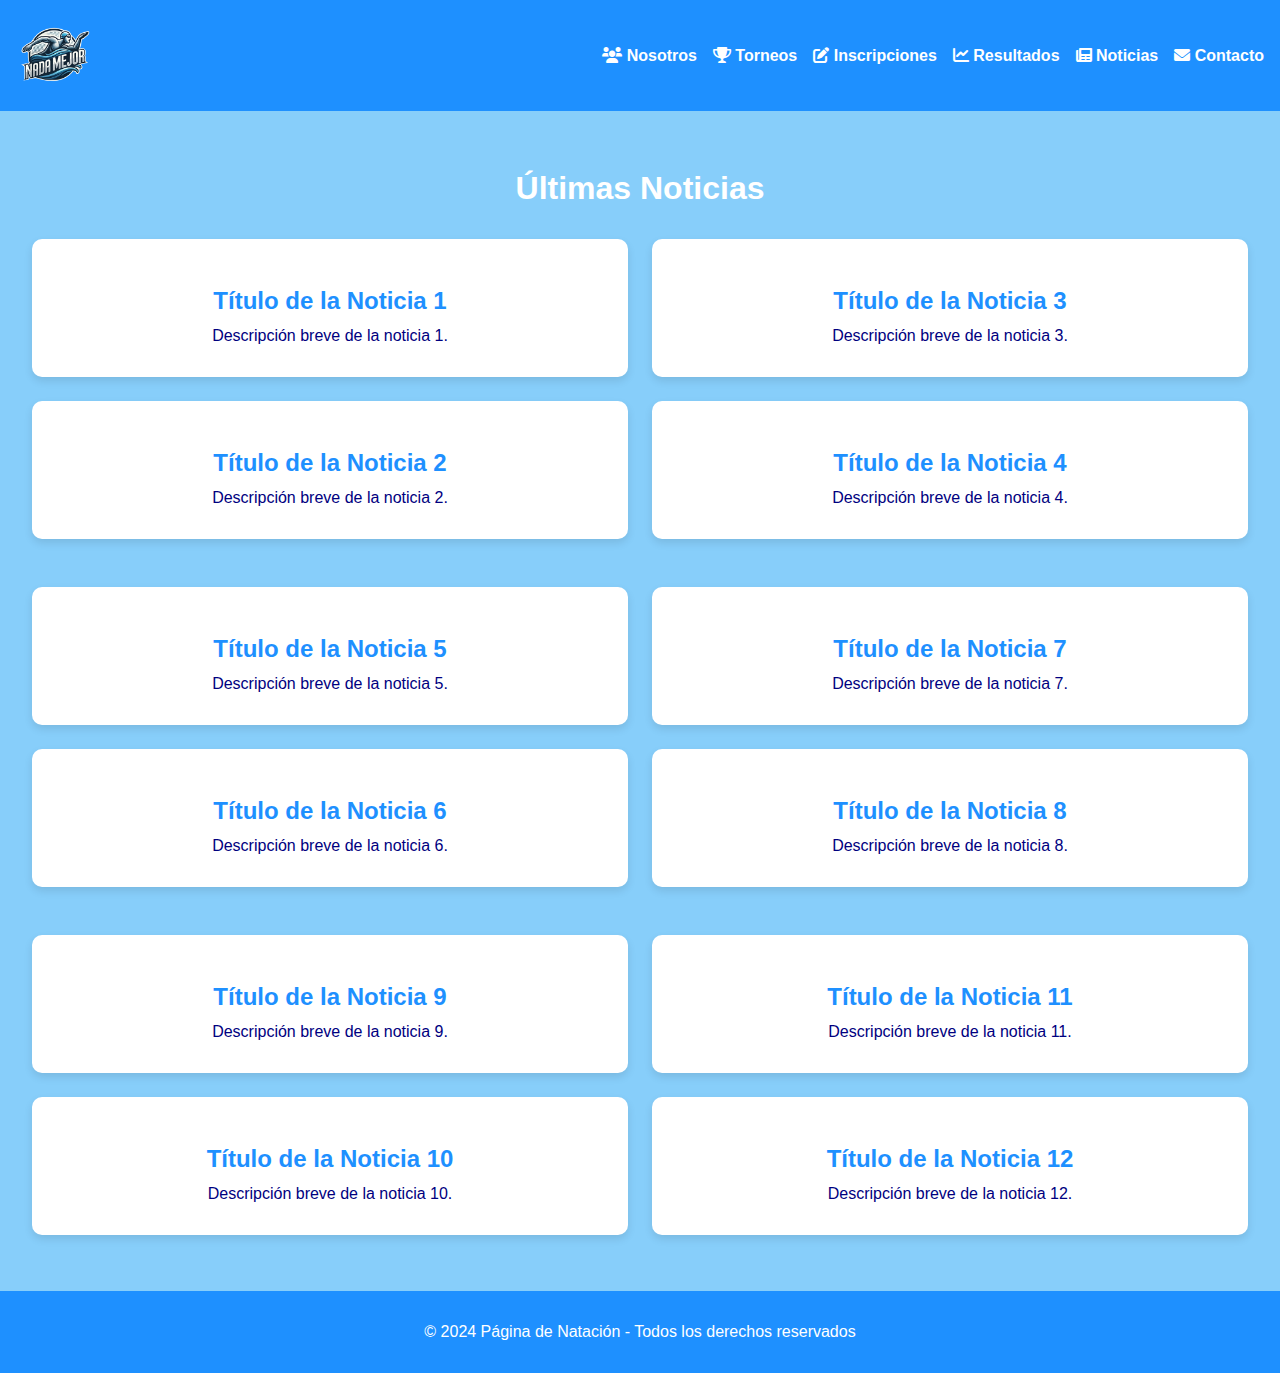
==== noticia.html @ 4b4fa6a7 "Add files via upload" ====
<!DOCTYPE html>
<html lang="es">
<head>
    <meta charset="UTF-8">
    <meta name="viewport" content="width=device-width, initial-scale=1.0">
    <title>Noticias</title>
    <link rel="stylesheet" href="css/noticia.css">
    <link rel="stylesheet" href="https://cdnjs.cloudflare.com/ajax/libs/font-awesome/6.0.0-beta3/css/all.min.css">
</head>
<body>
    <div class="content">
        <!-- Navegación -->
        <nav>
            <div class="nav-logo">
                <a href="index.html"><img src="img/logo.png" alt="Logo Natación" id="nav-logo"></a>
            </div>
            <div class="menu-toggle" onclick="toggleMenu()" id="menu-icon">
                <i class="fas fa-bars"></i>
            </div>
            <ul class="nav-links">
                <li><a href="nosotros.html" class="nav-link"><i class="fas fa-users"></i> Nosotros</a></li>
                <li><a href="torneos.html" class="nav-link"><i class="fas fa-trophy"></i> Torneos</a></li>
                <li><a href="inscripciones.html" class="nav-link"><i class="fas fa-edit"></i> Inscripciones</a></li>
                <li><a href="resultados.html" class="nav-link"><i class="fas fa-chart-line"></i> Resultados</a></li>
                <li><a href="noticia.html" class="nav-link"><i class="fas fa-newspaper"></i> Noticias</a></li>
                <li><a href="contacto.html" class="nav-link"><i class="fas fa-envelope"></i> Contacto</a></li>
            </ul>
        </nav>

        <!-- Contenido de la noticia -->
        <section class="noticia">
            <!-- ...contenido de la noticia... -->
        </section>

        <!-- Sección de noticias -->
        <section class="seccion-noticias">
            <h2>Últimas Noticias</h2>
            <div class="noticias-container">
                <div class="fila-noticias">
                    <div class="noticia-cuadro">
                        <h3>Título de la Noticia 1</h3>
                        <p>Descripción breve de la noticia 1.</p>
                    </div>
                    <div class="noticia-cuadro">
                        <h3>Título de la Noticia 2</h3>
                        <p>Descripción breve de la noticia 2.</p>
                    </div>
                </div>
                <div class="fila-noticias">
                    <div class="noticia-cuadro">
                        <h3>Título de la Noticia 3</h3>
                        <p>Descripción breve de la noticia 3.</p>
                    </div>
                    <div class="noticia-cuadro">
                        <h3>Título de la Noticia 4</h3>
                        <p>Descripción breve de la noticia 4.</p>
                    </div>
                </div>
                <div class="fila-noticias">
                    <div class="noticia-cuadro">
                        <h3>Título de la Noticia 5</h3>
                        <p>Descripción breve de la noticia 5.</p>
                    </div>
                    <div class="noticia-cuadro">
                        <h3>Título de la Noticia 6</h3>
                        <p>Descripción breve de la noticia 6.</p>
                    </div>
                </div>
                <div class="fila-noticias">
                    <div class="noticia-cuadro">
                        <h3>Título de la Noticia 7</h3>
                        <p>Descripción breve de la noticia 7.</p>
                    </div>
                    <div class="noticia-cuadro">
                        <h3>Título de la Noticia 8</h3>
                        <p>Descripción breve de la noticia 8.</p>
                    </div>
                </div>
                <div class="fila-noticias">
                    <div class="noticia-cuadro">
                        <h3>Título de la Noticia 9</h3>
                        <p>Descripción breve de la noticia 9.</p>
                    </div>
                    <div class="noticia-cuadro">
                        <h3>Título de la Noticia 10</h3>
                        <p>Descripción breve de la noticia 10.</p>
                    </div>
                </div>
                <div class="fila-noticias">
                    <div class="noticia-cuadro">
                        <h3>Título de la Noticia 11</h3>
                        <p>Descripción breve de la noticia 11.</p>
                    </div>
                    <div class="noticia-cuadro">
                        <h3>Título de la Noticia 12</h3>
                        <p>Descripción breve de la noticia 12.</p>
                    </div>
                </div>
            </div>
        </section>
    </div>

    <!-- Footer -->
    <footer class="footer" id="contacto">
        <p>© 2024 Página de Natación - Todos los derechos reservados</p>
    </footer>

    <!-- Script para el menú en dispositivos móviles -->
    <script>
        // Script para toggle del menú en dispositivos móviles
        function toggleMenu() {
            const navLinks = document.querySelector('.nav-links');
            const menuIcon = document.getElementById('menu-icon');
            navLinks.classList.toggle('active');
            menuIcon.classList.toggle('rotate');
        }
    </script>
</body>
</html>
---- css/noticia.css ----
body {
    font-family: Arial, sans-serif;
    margin: 0; 
    padding: 0; 
    background-color: rgb(135, 206, 250); /* Fondo azul cielo claro */
    display: flex;
    flex-direction: column;
    min-height: 100vh;
}

.background-color {
    background-color: #f0f8ff; /* Fondo azul claro */
}

.content {
    flex: 1;
}

nav {
    background-color: #1e90ff; /* Azul Dodger */
    padding: 1em;  
    display: flex; 
    justify-content: space-between;
    align-items: center;
}

.nav-logo img {
    width: 75px; 
}

.nav-logo img.rotate {
    transform: rotate(180deg);
    transition: transform 0.5s ease;
}

.nav-links {
    list-style: none;
    padding: 0;
    display: flex;
    gap: 1em;
    margin-left: auto;
}

.nav-links a {
    color: white;
    text-decoration: none;
    font-weight: bold;
}

.footer {
    background-color: #1e90ff; /* Azul Dodger */
    color: white;
    text-align: center;
    padding: 1em;
}

.menu-toggle {
    display: none;
    cursor: pointer;
    font-size: 2em; /* Aumentar el tamaño del icono */
    color: white;
    transition: transform 0.5s ease; /* Animación al volver a su posición original */
}

.menu-toggle.rotate {
    transform: rotate(90deg);
    transition: transform 0.5s ease;
}

.seccion-noticias {
    padding: 2em;
    background-color: transparent;
    text-align: center;
}

.seccion-noticias h2 {
    color: #ffffff; /* Azul Dodger */
    font-size: 2em;
    margin-bottom: 1em;
}

.noticias-container {
    display: grid;
    grid-template-columns: repeat(2, 1fr); /* Dos columnas */
    gap: 1.5em;
}

.noticia-cuadro {
    background-color: white; /* Fondo blanco */
    padding: 1.5em;
    border-radius: 10px;
    box-shadow: 0 4px 8px rgba(0, 0, 0, 0.1);
    text-align: center;
    margin-bottom: 1.5em; /* Espacio entre los cuadros de noticias */
}

.noticia-cuadro h3 {
    color: #1e90ff; /* Azul Dodger */
    font-size: 1.5em;
    margin-bottom: 0.5em;
}

.noticia-cuadro p {
    color: #000080; /* Azul marino */
    font-size: 1em;
    margin: 0.5em 0;
}

@media (max-width: 768px) {
    nav {
        flex-direction: column;
        align-items: center;
        position: relative;
    }

    .nav-logo {
        margin-bottom: 1em;
    }

    .nav-links {
        display: none;
        flex-direction: column;
        width: 100%;
        text-align: center;
        position: relative; /* Asegura que el menú aparezca dentro del nav */
        top: 0;
        left: 0;
        background-color: #1e90ff; /* Azul Dodger */
        z-index: 1; /* Asegura que el menú aparezca sobre otros elementos */
    }

    .nav-links.active {
        display: flex;
    }

    .menu-toggle {
        display: block;
    }

    .noticias-container {
        grid-template-columns: 1fr; /* Una columna en pantallas pequeñas */
    }

    .noticia-cuadro {
        grid-column: span 1; /* Ocupa una columna en pantallas pequeñas */
    }
}
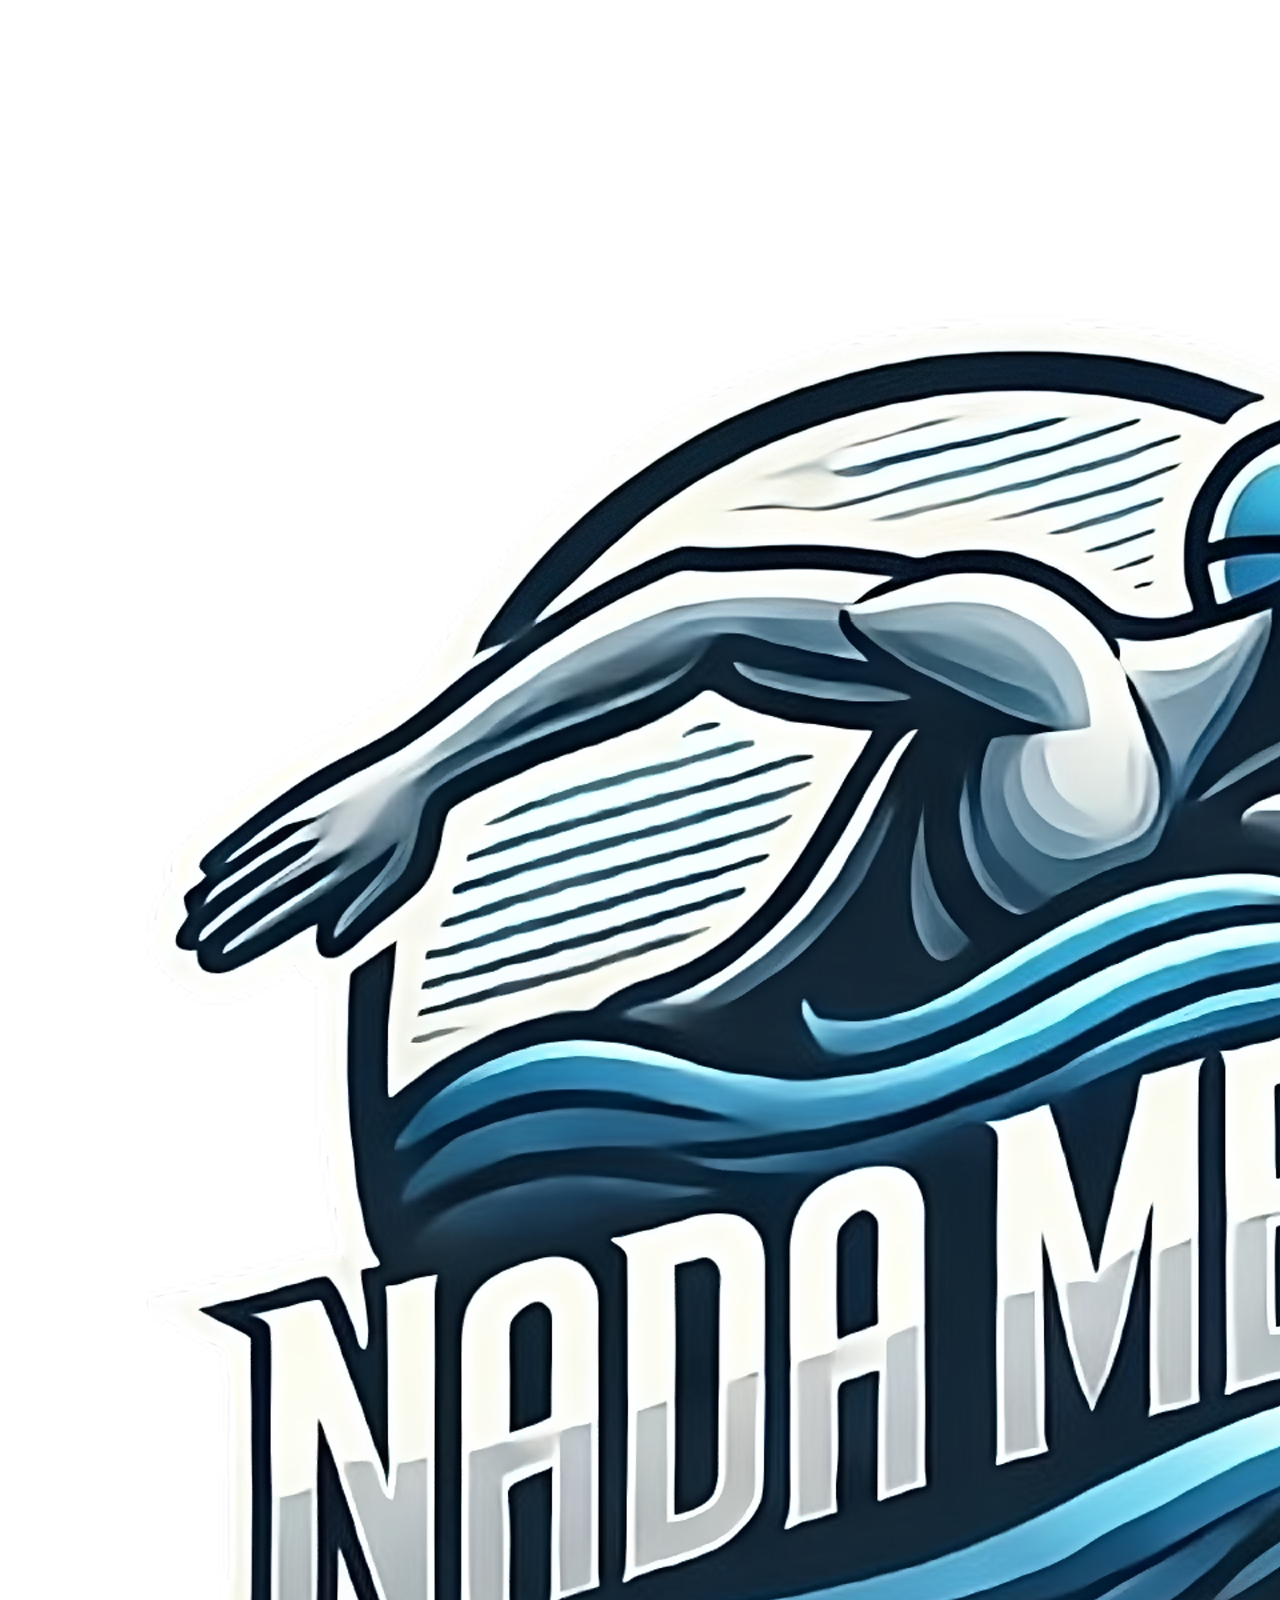
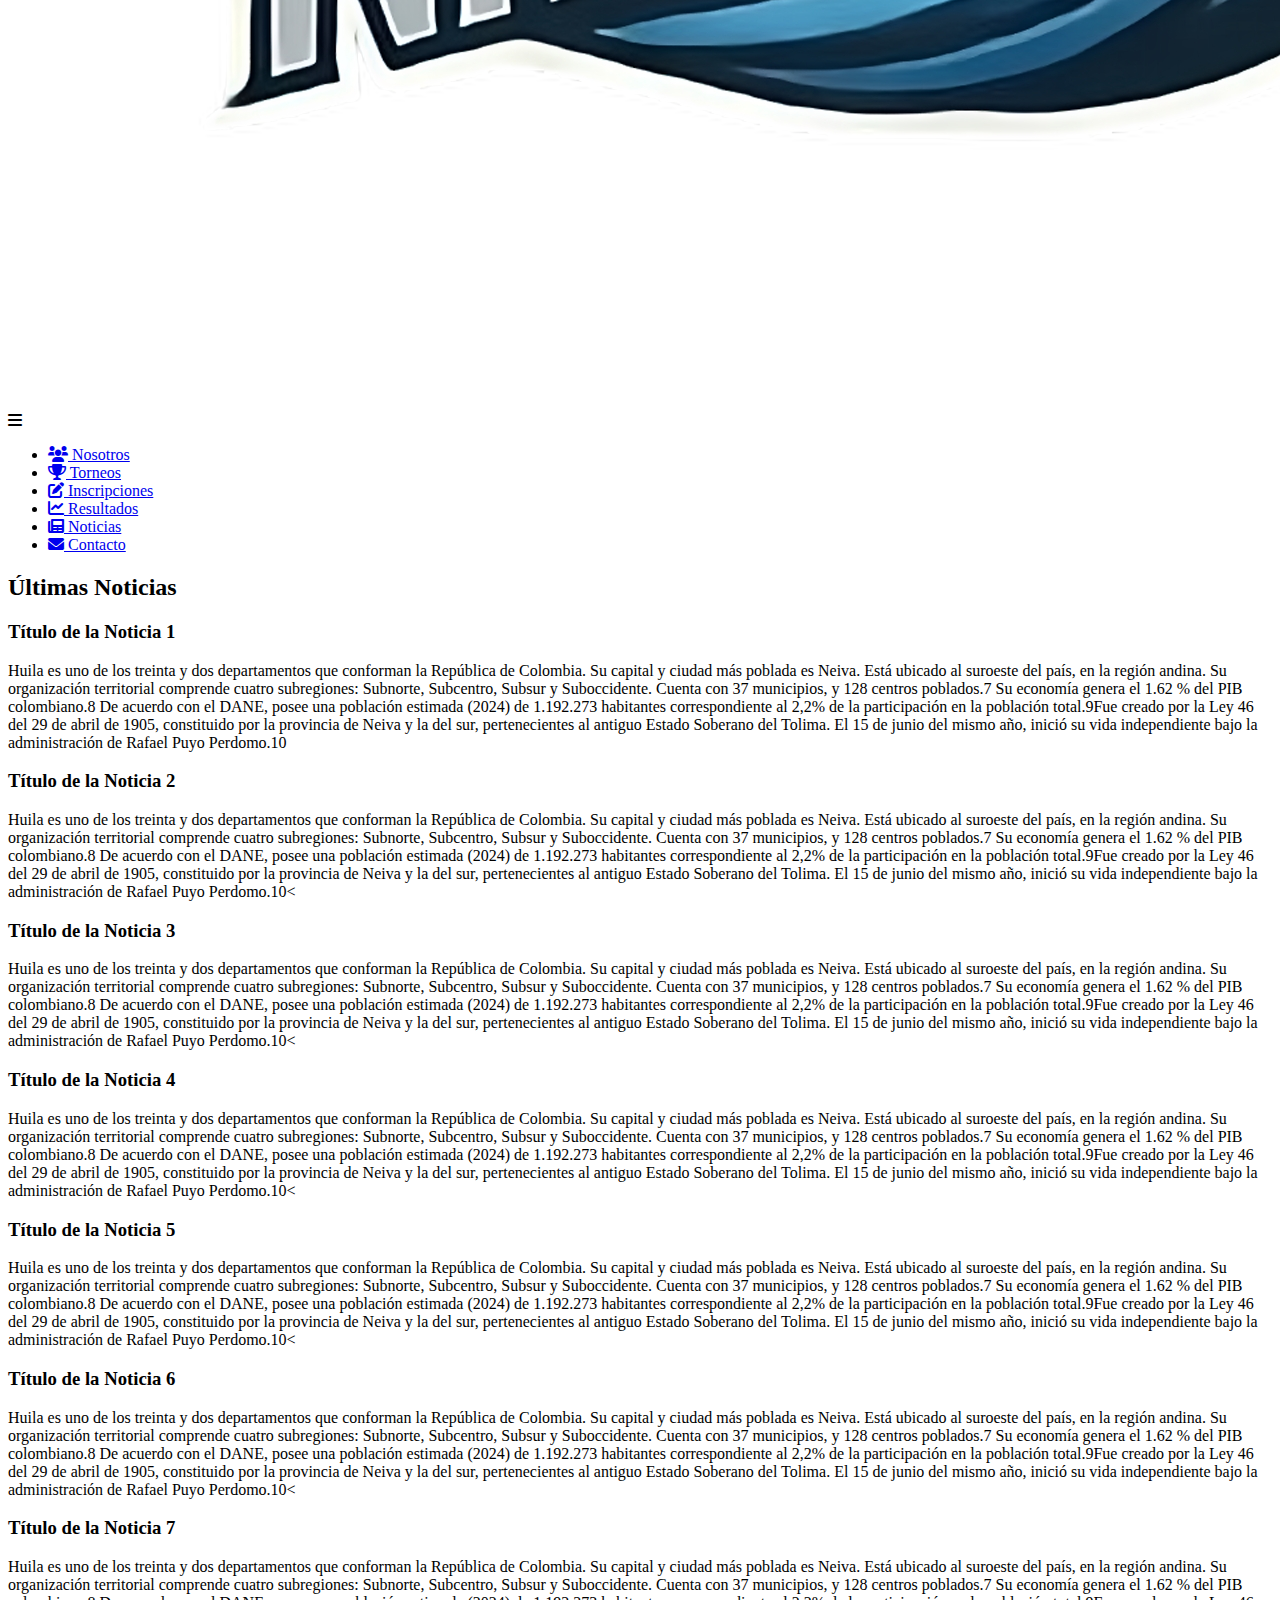
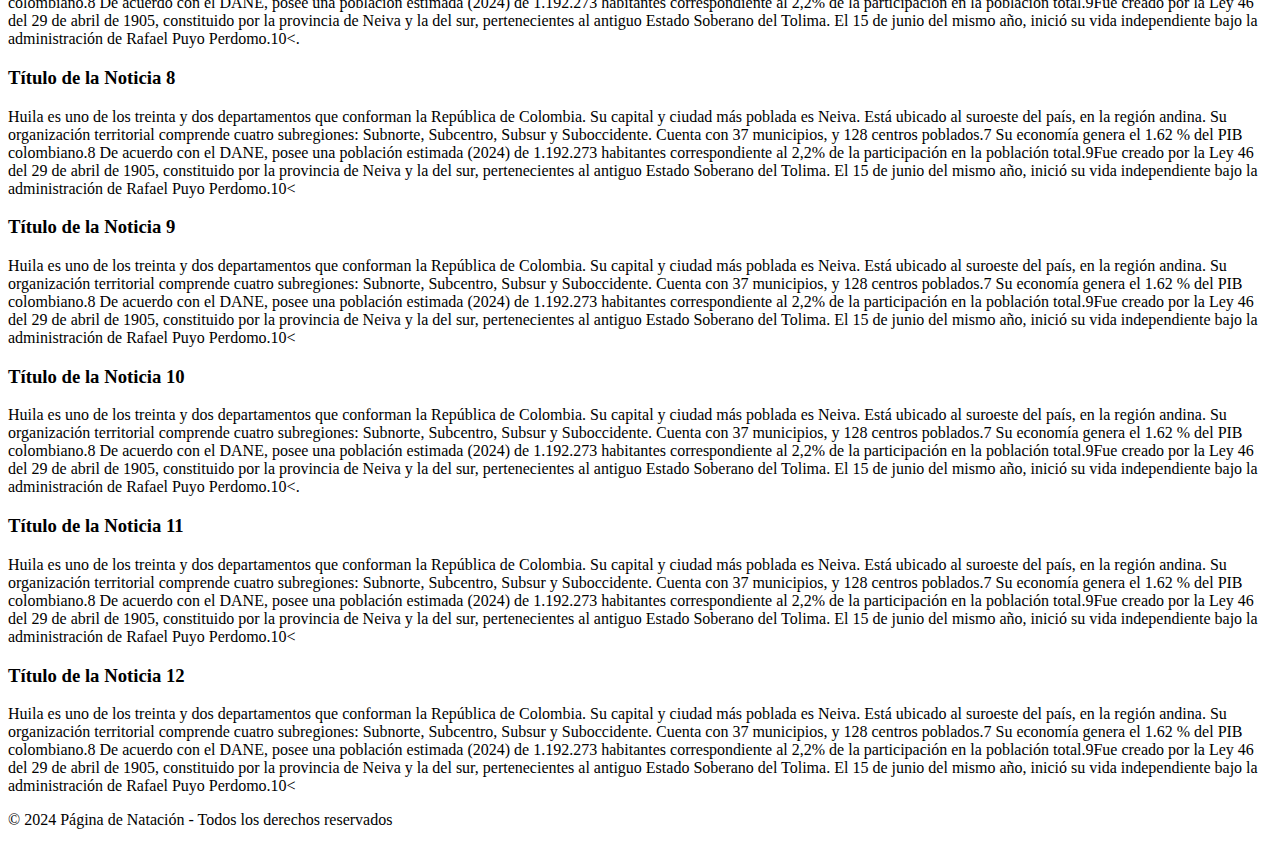
==== commit c7924614: "Add files via upload" ====
--- a/noticia.html
+++ b/noticia.html
@@ -39,61 +39,109 @@
                 <div class="fila-noticias">
                     <div class="noticia-cuadro">
                         <h3>Título de la Noticia 1</h3>
-                        <p>Descripción breve de la noticia 1.</p>
+                        <p>Huila es uno de los treinta y dos departamentos que conforman la República de Colombia. Su capital y ciudad más poblada es Neiva. Está ubicado al suroeste del país, en la región andina.
+
+                            Su organización territorial comprende cuatro subregiones: Subnorte, Subcentro, Subsur y Suboccidente. Cuenta con 37 municipios, y 128 centros poblados.7​ Su economía genera el 1.62 % del PIB colombiano.8​ De acuerdo con el DANE, posee una población estimada (2024) de 1.192.273 habitantes correspondiente al 2,2% de la participación en la población total.9​
+                            
+                            Fue creado por la Ley 46 del 29 de abril de 1905, constituido por la provincia de Neiva y la del sur, pertenecientes al antiguo Estado Soberano del Tolima. El 15 de junio del mismo año, inició su vida independiente bajo la administración de Rafael Puyo Perdomo.10​</p>
                     </div>
                     <div class="noticia-cuadro">
                         <h3>Título de la Noticia 2</h3>
-                        <p>Descripción breve de la noticia 2.</p>
+                        <p>Huila es uno de los treinta y dos departamentos que conforman la República de Colombia. Su capital y ciudad más poblada es Neiva. Está ubicado al suroeste del país, en la región andina.
+
+                            Su organización territorial comprende cuatro subregiones: Subnorte, Subcentro, Subsur y Suboccidente. Cuenta con 37 municipios, y 128 centros poblados.7​ Su economía genera el 1.62 % del PIB colombiano.8​ De acuerdo con el DANE, posee una población estimada (2024) de 1.192.273 habitantes correspondiente al 2,2% de la participación en la población total.9​
+                            
+                            Fue creado por la Ley 46 del 29 de abril de 1905, constituido por la provincia de Neiva y la del sur, pertenecientes al antiguo Estado Soberano del Tolima. El 15 de junio del mismo año, inició su vida independiente bajo la administración de Rafael Puyo Perdomo.10​<</p>
                     </div>
                 </div>
                 <div class="fila-noticias">
                     <div class="noticia-cuadro">
                         <h3>Título de la Noticia 3</h3>
-                        <p>Descripción breve de la noticia 3.</p>
+                        <p>Huila es uno de los treinta y dos departamentos que conforman la República de Colombia. Su capital y ciudad más poblada es Neiva. Está ubicado al suroeste del país, en la región andina.
+
+                            Su organización territorial comprende cuatro subregiones: Subnorte, Subcentro, Subsur y Suboccidente. Cuenta con 37 municipios, y 128 centros poblados.7​ Su economía genera el 1.62 % del PIB colombiano.8​ De acuerdo con el DANE, posee una población estimada (2024) de 1.192.273 habitantes correspondiente al 2,2% de la participación en la población total.9​
+                            
+                            Fue creado por la Ley 46 del 29 de abril de 1905, constituido por la provincia de Neiva y la del sur, pertenecientes al antiguo Estado Soberano del Tolima. El 15 de junio del mismo año, inició su vida independiente bajo la administración de Rafael Puyo Perdomo.10​<</p>
                     </div>
                     <div class="noticia-cuadro">
                         <h3>Título de la Noticia 4</h3>
-                        <p>Descripción breve de la noticia 4.</p>
+                        <p>Huila es uno de los treinta y dos departamentos que conforman la República de Colombia. Su capital y ciudad más poblada es Neiva. Está ubicado al suroeste del país, en la región andina.
+
+                            Su organización territorial comprende cuatro subregiones: Subnorte, Subcentro, Subsur y Suboccidente. Cuenta con 37 municipios, y 128 centros poblados.7​ Su economía genera el 1.62 % del PIB colombiano.8​ De acuerdo con el DANE, posee una población estimada (2024) de 1.192.273 habitantes correspondiente al 2,2% de la participación en la población total.9​
+                            
+                            Fue creado por la Ley 46 del 29 de abril de 1905, constituido por la provincia de Neiva y la del sur, pertenecientes al antiguo Estado Soberano del Tolima. El 15 de junio del mismo año, inició su vida independiente bajo la administración de Rafael Puyo Perdomo.10​<</p>
                     </div>
                 </div>
                 <div class="fila-noticias">
                     <div class="noticia-cuadro">
                         <h3>Título de la Noticia 5</h3>
-                        <p>Descripción breve de la noticia 5.</p>
+                        <p>Huila es uno de los treinta y dos departamentos que conforman la República de Colombia. Su capital y ciudad más poblada es Neiva. Está ubicado al suroeste del país, en la región andina.
+
+                            Su organización territorial comprende cuatro subregiones: Subnorte, Subcentro, Subsur y Suboccidente. Cuenta con 37 municipios, y 128 centros poblados.7​ Su economía genera el 1.62 % del PIB colombiano.8​ De acuerdo con el DANE, posee una población estimada (2024) de 1.192.273 habitantes correspondiente al 2,2% de la participación en la población total.9​
+                            
+                            Fue creado por la Ley 46 del 29 de abril de 1905, constituido por la provincia de Neiva y la del sur, pertenecientes al antiguo Estado Soberano del Tolima. El 15 de junio del mismo año, inició su vida independiente bajo la administración de Rafael Puyo Perdomo.10​<</p>
                     </div>
                     <div class="noticia-cuadro">
                         <h3>Título de la Noticia 6</h3>
-                        <p>Descripción breve de la noticia 6.</p>
+                        <p>Huila es uno de los treinta y dos departamentos que conforman la República de Colombia. Su capital y ciudad más poblada es Neiva. Está ubicado al suroeste del país, en la región andina.
+
+                            Su organización territorial comprende cuatro subregiones: Subnorte, Subcentro, Subsur y Suboccidente. Cuenta con 37 municipios, y 128 centros poblados.7​ Su economía genera el 1.62 % del PIB colombiano.8​ De acuerdo con el DANE, posee una población estimada (2024) de 1.192.273 habitantes correspondiente al 2,2% de la participación en la población total.9​
+                            
+                            Fue creado por la Ley 46 del 29 de abril de 1905, constituido por la provincia de Neiva y la del sur, pertenecientes al antiguo Estado Soberano del Tolima. El 15 de junio del mismo año, inició su vida independiente bajo la administración de Rafael Puyo Perdomo.10​<</p>
                     </div>
                 </div>
                 <div class="fila-noticias">
                     <div class="noticia-cuadro">
                         <h3>Título de la Noticia 7</h3>
-                        <p>Descripción breve de la noticia 7.</p>
+                        <p>Huila es uno de los treinta y dos departamentos que conforman la República de Colombia. Su capital y ciudad más poblada es Neiva. Está ubicado al suroeste del país, en la región andina.
+
+                            Su organización territorial comprende cuatro subregiones: Subnorte, Subcentro, Subsur y Suboccidente. Cuenta con 37 municipios, y 128 centros poblados.7​ Su economía genera el 1.62 % del PIB colombiano.8​ De acuerdo con el DANE, posee una población estimada (2024) de 1.192.273 habitantes correspondiente al 2,2% de la participación en la población total.9​
+                            
+                            Fue creado por la Ley 46 del 29 de abril de 1905, constituido por la provincia de Neiva y la del sur, pertenecientes al antiguo Estado Soberano del Tolima. El 15 de junio del mismo año, inició su vida independiente bajo la administración de Rafael Puyo Perdomo.10​<.</p>
                     </div>
                     <div class="noticia-cuadro">
                         <h3>Título de la Noticia 8</h3>
-                        <p>Descripción breve de la noticia 8.</p>
+                        <p>Huila es uno de los treinta y dos departamentos que conforman la República de Colombia. Su capital y ciudad más poblada es Neiva. Está ubicado al suroeste del país, en la región andina.
+
+                            Su organización territorial comprende cuatro subregiones: Subnorte, Subcentro, Subsur y Suboccidente. Cuenta con 37 municipios, y 128 centros poblados.7​ Su economía genera el 1.62 % del PIB colombiano.8​ De acuerdo con el DANE, posee una población estimada (2024) de 1.192.273 habitantes correspondiente al 2,2% de la participación en la población total.9​
+                            
+                            Fue creado por la Ley 46 del 29 de abril de 1905, constituido por la provincia de Neiva y la del sur, pertenecientes al antiguo Estado Soberano del Tolima. El 15 de junio del mismo año, inició su vida independiente bajo la administración de Rafael Puyo Perdomo.10​<</p>
                     </div>
                 </div>
                 <div class="fila-noticias">
                     <div class="noticia-cuadro">
                         <h3>Título de la Noticia 9</h3>
-                        <p>Descripción breve de la noticia 9.</p>
+                        <p>Huila es uno de los treinta y dos departamentos que conforman la República de Colombia. Su capital y ciudad más poblada es Neiva. Está ubicado al suroeste del país, en la región andina.
+
+                            Su organización territorial comprende cuatro subregiones: Subnorte, Subcentro, Subsur y Suboccidente. Cuenta con 37 municipios, y 128 centros poblados.7​ Su economía genera el 1.62 % del PIB colombiano.8​ De acuerdo con el DANE, posee una población estimada (2024) de 1.192.273 habitantes correspondiente al 2,2% de la participación en la población total.9​
+                            
+                            Fue creado por la Ley 46 del 29 de abril de 1905, constituido por la provincia de Neiva y la del sur, pertenecientes al antiguo Estado Soberano del Tolima. El 15 de junio del mismo año, inició su vida independiente bajo la administración de Rafael Puyo Perdomo.10​<</p>
                     </div>
                     <div class="noticia-cuadro">
                         <h3>Título de la Noticia 10</h3>
-                        <p>Descripción breve de la noticia 10.</p>
+                        <p>Huila es uno de los treinta y dos departamentos que conforman la República de Colombia. Su capital y ciudad más poblada es Neiva. Está ubicado al suroeste del país, en la región andina.
+
+                            Su organización territorial comprende cuatro subregiones: Subnorte, Subcentro, Subsur y Suboccidente. Cuenta con 37 municipios, y 128 centros poblados.7​ Su economía genera el 1.62 % del PIB colombiano.8​ De acuerdo con el DANE, posee una población estimada (2024) de 1.192.273 habitantes correspondiente al 2,2% de la participación en la población total.9​
+                            
+                            Fue creado por la Ley 46 del 29 de abril de 1905, constituido por la provincia de Neiva y la del sur, pertenecientes al antiguo Estado Soberano del Tolima. El 15 de junio del mismo año, inició su vida independiente bajo la administración de Rafael Puyo Perdomo.10​<.</p>
                     </div>
                 </div>
                 <div class="fila-noticias">
                     <div class="noticia-cuadro">
                         <h3>Título de la Noticia 11</h3>
-                        <p>Descripción breve de la noticia 11.</p>
+                        <p>Huila es uno de los treinta y dos departamentos que conforman la República de Colombia. Su capital y ciudad más poblada es Neiva. Está ubicado al suroeste del país, en la región andina.
+
+                            Su organización territorial comprende cuatro subregiones: Subnorte, Subcentro, Subsur y Suboccidente. Cuenta con 37 municipios, y 128 centros poblados.7​ Su economía genera el 1.62 % del PIB colombiano.8​ De acuerdo con el DANE, posee una población estimada (2024) de 1.192.273 habitantes correspondiente al 2,2% de la participación en la población total.9​
+                            
+                            Fue creado por la Ley 46 del 29 de abril de 1905, constituido por la provincia de Neiva y la del sur, pertenecientes al antiguo Estado Soberano del Tolima. El 15 de junio del mismo año, inició su vida independiente bajo la administración de Rafael Puyo Perdomo.10​<</p>
                     </div>
                     <div class="noticia-cuadro">
                         <h3>Título de la Noticia 12</h3>
-                        <p>Descripción breve de la noticia 12.</p>
+                        <p>Huila es uno de los treinta y dos departamentos que conforman la República de Colombia. Su capital y ciudad más poblada es Neiva. Está ubicado al suroeste del país, en la región andina.
+
+                            Su organización territorial comprende cuatro subregiones: Subnorte, Subcentro, Subsur y Suboccidente. Cuenta con 37 municipios, y 128 centros poblados.7​ Su economía genera el 1.62 % del PIB colombiano.8​ De acuerdo con el DANE, posee una población estimada (2024) de 1.192.273 habitantes correspondiente al 2,2% de la participación en la población total.9​
+                            
+                            Fue creado por la Ley 46 del 29 de abril de 1905, constituido por la provincia de Neiva y la del sur, pertenecientes al antiguo Estado Soberano del Tolima. El 15 de junio del mismo año, inició su vida independiente bajo la administración de Rafael Puyo Perdomo.10​<</p>
                     </div>
                 </div>
             </div>
